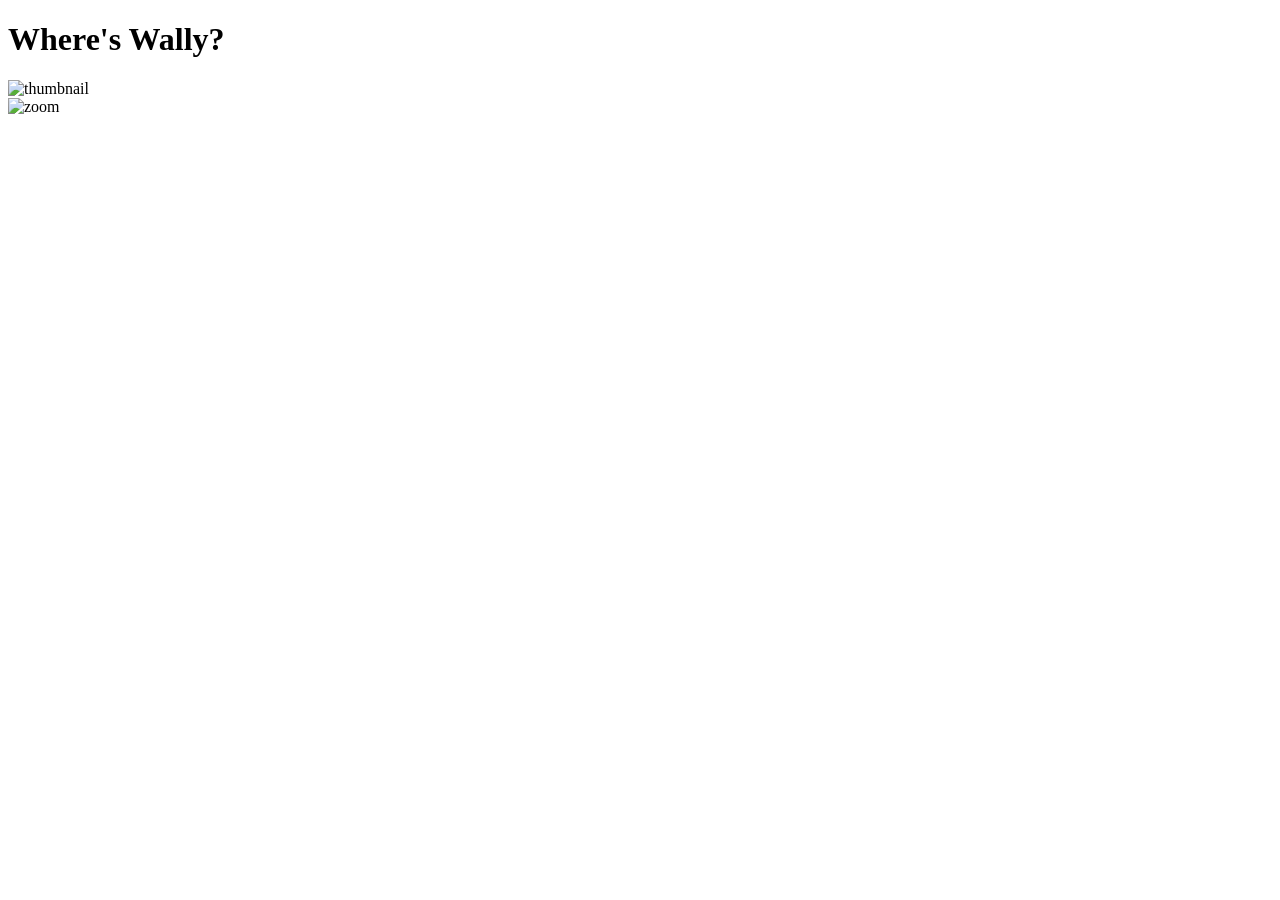
==== zoom_custom/index.html @ 109a36b8 "Create index.html" ====
<!DOCTYPE html>
<html lang="ja">
<head>
  <meta charset="UTF-8">
  <title>画像のズーム</title>
  <link rel="stylesheet" href="style.css">
</head>
<body>
  <div id="wrapper">
    <h1>Where's Wally?</h1>

    <div id="thumb">
      <span></span>
      <img src="img/1.jpeg" alt="thumbnail" width="1000">
    </div>

    <div id="zoom">
      <img src="img/zoom.jpg" alt="zoom" width=" 10000">
    </div>
  </div>
  
  <!-- jQuery本体 -->
  <script src="https://code.jquery.com/jquery-3.7.1.min.js" integrity="sha256-/JqT3SQfawRcv/BIHPThkBvs0OEvtFFmqPF/lYI/Cxo=" crossorigin="anonymous"></script>
  <!-- 自作JS -->
  <script src="script.js"></script>
</body>
</html>
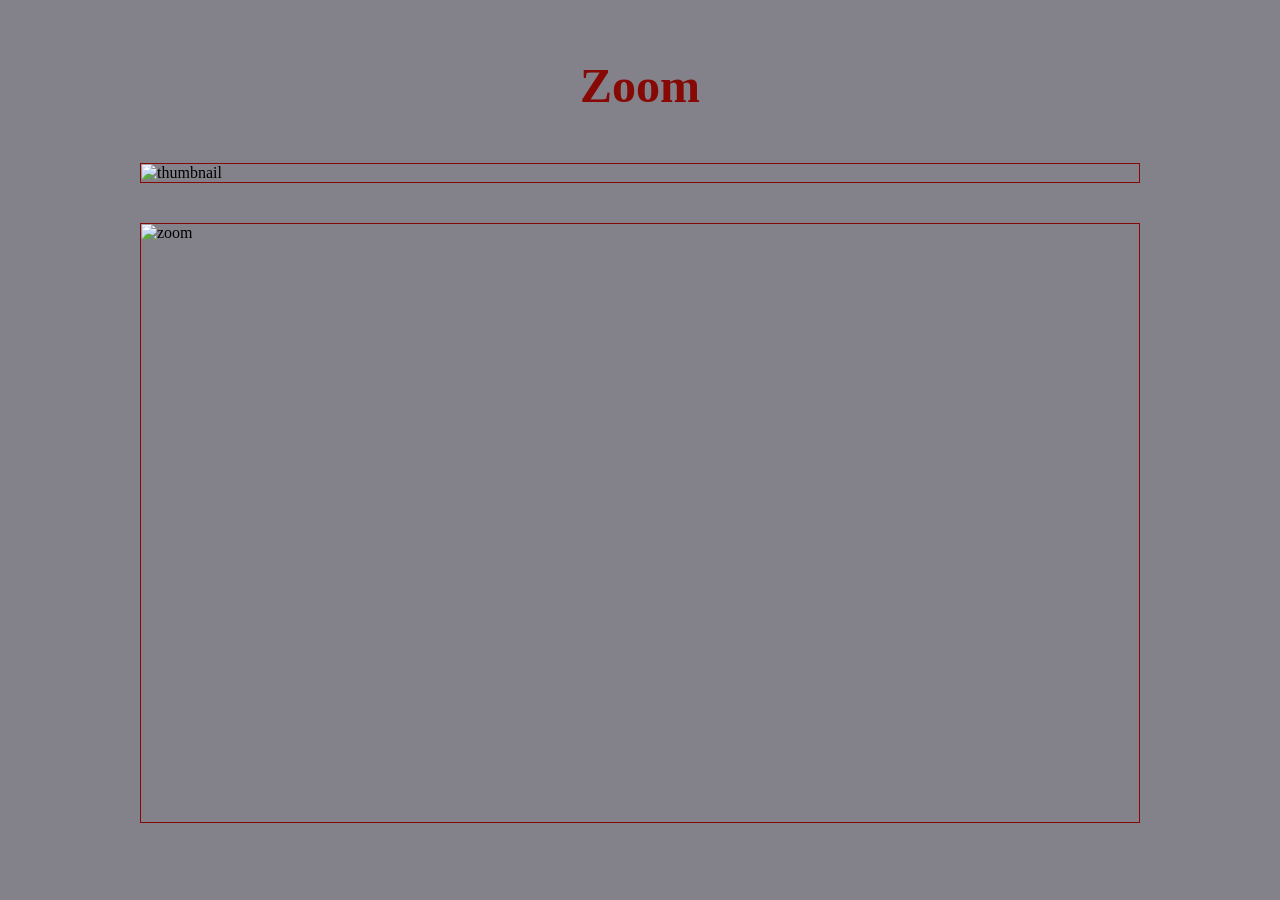
==== commit 21c53ea4: "Update index.html" ====
--- a/zoom_custom/index.html
+++ b/zoom_custom/index.html
@@ -7,15 +7,15 @@
 </head>
 <body>
   <div id="wrapper">
-    <h1>Where's Wally?</h1>
+    <h1>Zoom</h1>
 
     <div id="thumb">
       <span></span>
-      <img src="img/1.jpeg" alt="thumbnail" width="1000">
+      <img src="img/thumb.jpg" alt="thumbnail" width="400">
     </div>
 
     <div id="zoom">
-      <img src="img/zoom.jpg" alt="zoom" width=" 10000">
+      <img src="img/zoom.jpg" alt="zoom" width=" 4000">
     </div>
   </div>
   
--- a/zoom_custom/style.css
+++ b/zoom_custom/style.css
@@ -0,0 +1,62 @@
+@charset "utf-8";
+
+* {
+  box-sizing: border-box;
+}
+
+body {
+  background: #83828a;
+}
+
+#wrapper {
+  width: 1000px;
+  margin: 0 auto;
+  overflow: hidden;
+}
+
+h1 {
+  margin: 50px 0;
+  color: #860906;
+  font-size: 3em;
+  text-align: center;
+}
+
+#thumb,
+#zoom {
+  border: 1px solid #860906;
+}
+
+#thumb {
+  width: 1000px;
+  position: relative;
+  margin-bottom: 40px;
+}
+
+#thumb img {
+  width: 100%;
+  display: block;
+}
+
+#thumb span {
+  width: 100px;
+  height: 100px;
+  position: absolute;
+  display: none;
+  border: 1px solid #83828a;
+  background: rgba(131, 130, 138, .5);
+  pointer-events: none;
+}
+
+#zoom {
+  width: 1000px;
+  height: 600px;
+  overflow: hidden;
+  position: relative;
+  margin: 0 auto 50px;
+}
+
+#zoom img {
+  position: absolute;
+  top: 0;
+  left: 0;
+}
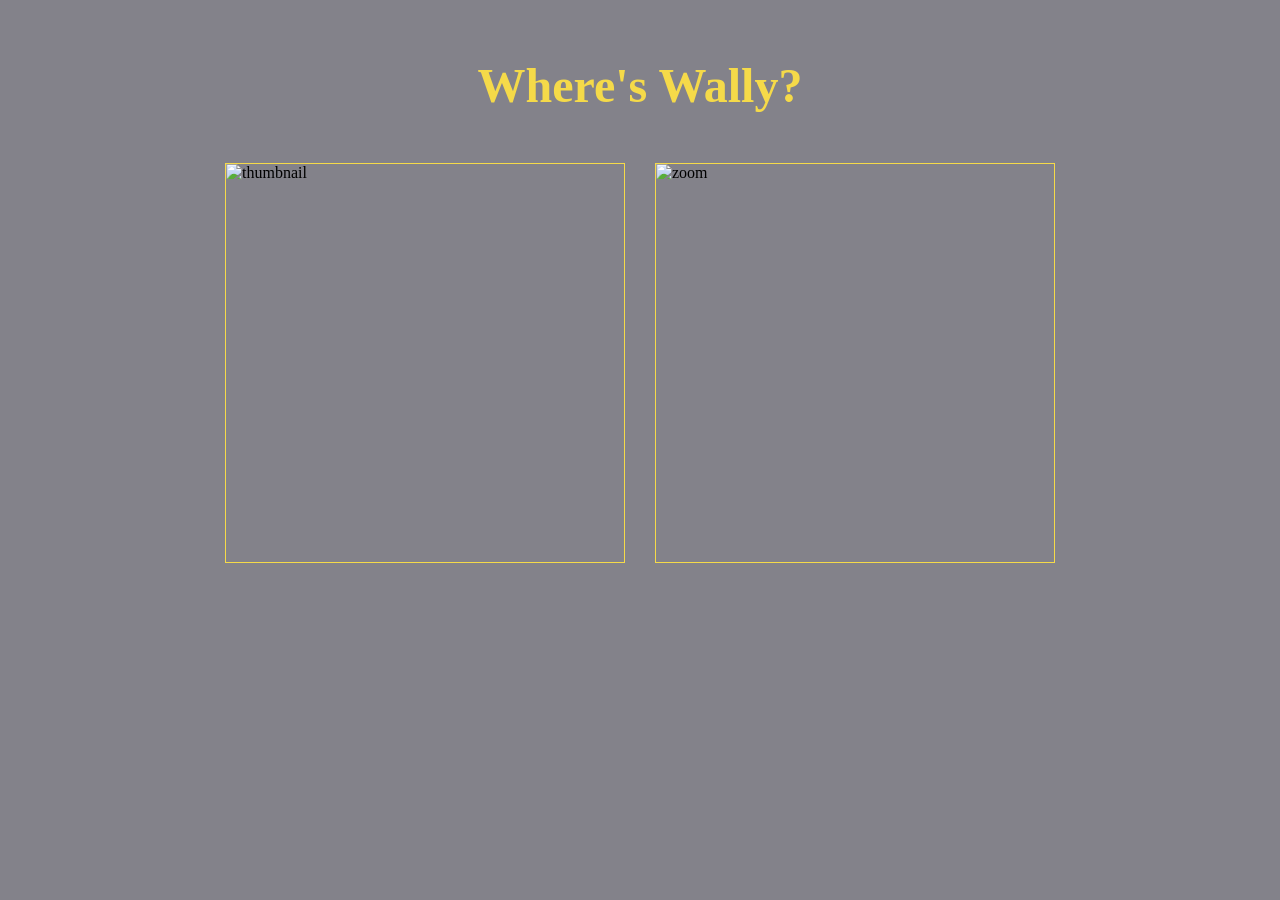
==== commit 002eeb7a: "Update index.html" ====
--- a/zoom_custom/index.html
+++ b/zoom_custom/index.html
@@ -7,15 +7,15 @@
 </head>
 <body>
   <div id="wrapper">
-    <h1>Zoom</h1>
+    <h1>Where's Wally?</h1>
 
     <div id="thumb">
       <span></span>
-      <img src="img/thumb.jpg" alt="thumbnail" width="400">
+      <img src="img/thumb.jpeg" alt="thumbnail" width="1000">
     </div>
 
     <div id="zoom">
-      <img src="img/zoom.jpg" alt="zoom" width=" 4000">
+      <img src="img/zoom.jpeg" alt="zoom" width="10000">
     </div>
   </div>
   
--- a/zoom_custom/style.css
+++ b/zoom_custom/style.css
@@ -9,50 +9,49 @@
 }
 
 #wrapper {
-  width: 1000px;
+  width: 830px;
   margin: 0 auto;
   overflow: hidden;
 }
 
 h1 {
   margin: 50px 0;
-  color: #860906;
+  color: #f5da49;
   font-size: 3em;
   text-align: center;
 }
 
 #thumb,
 #zoom {
-  border: 1px solid #860906;
+  border: 1px solid #f5da49;
 }
 
 #thumb {
-  width: 1000px;
-  position: relative;
-  margin-bottom: 40px;
+  width: 400px;
+  height: 400px;
+  float: left;
 }
 
 #thumb img {
   width: 100%;
-  display: block;
 }
 
 #thumb span {
-  width: 100px;
-  height: 100px;
+  width: 40px;
+  height: 40px;
   position: absolute;
   display: none;
+  /* display: block; */
   border: 1px solid #83828a;
   background: rgba(131, 130, 138, .5);
-  pointer-events: none;
 }
 
 #zoom {
-  width: 1000px;
-  height: 600px;
+  width: 400px;
+  height: 400px;
+  float: right;
   overflow: hidden;
   position: relative;
-  margin: 0 auto 50px;
 }
 
 #zoom img {
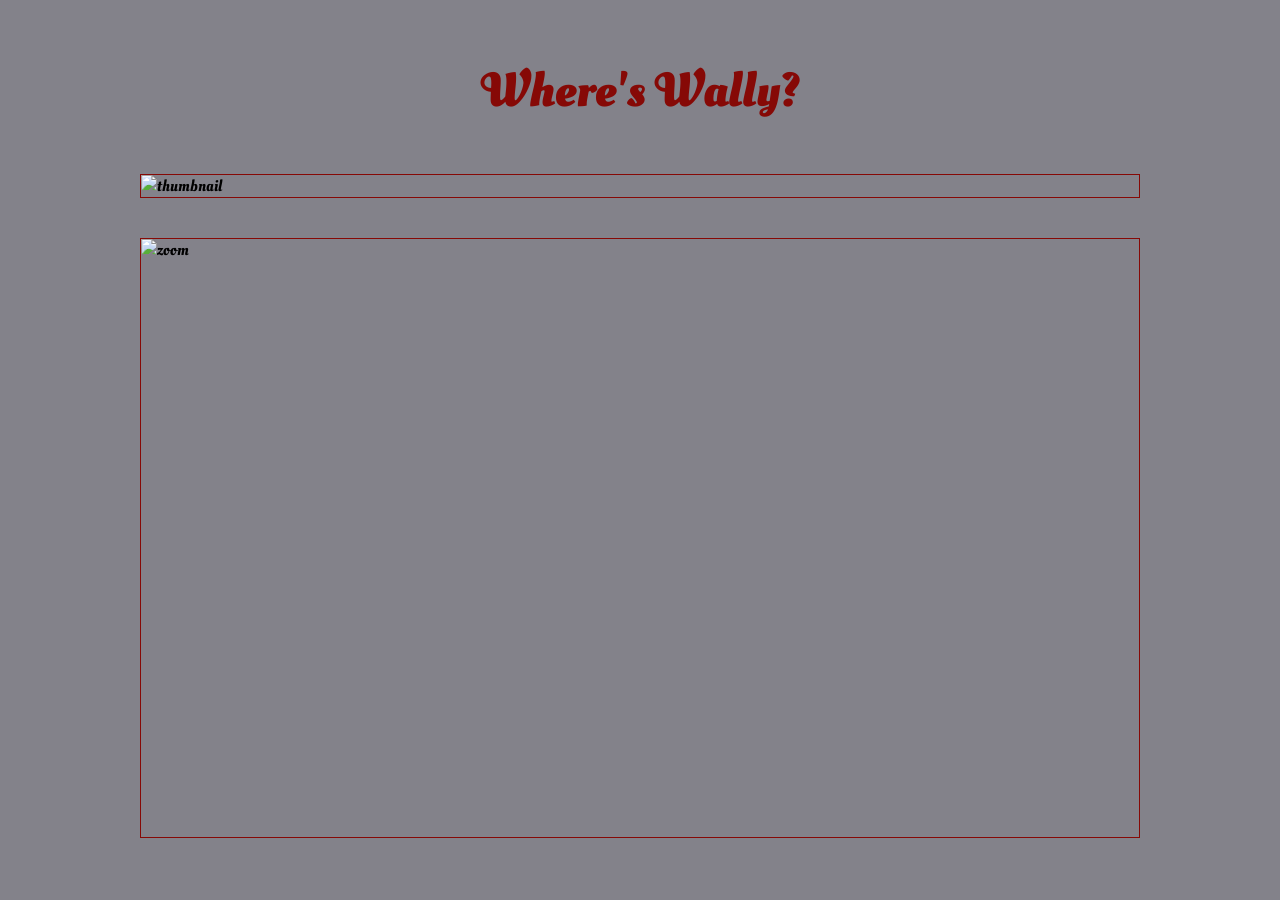
==== commit 69eb8cb4: "Update index.html" ====
--- a/zoom_custom/index.html
+++ b/zoom_custom/index.html
@@ -15,7 +15,7 @@
     </div>
 
     <div id="zoom">
-      <img src="img/zoom.jpeg" alt="zoom" width="10000">
+      <img src="img/zoom.jpeg" alt="zoom" width="4000">
     </div>
   </div>
   
--- a/zoom_custom/style.css
+++ b/zoom_custom/style.css
@@ -1,7 +1,9 @@
 @charset "utf-8";
+@import url('https://fonts.googleapis.com/css2?family=Oleo+Script+Swash+Caps:wght@400;700&display=swap');
 
 * {
   box-sizing: border-box;
+  font-family: "Oleo Script Swash Caps", system-ui;
 }
 
 body {
@@ -9,49 +11,50 @@
 }
 
 #wrapper {
-  width: 830px;
+  width: 1000px;
   margin: 0 auto;
   overflow: hidden;
 }
 
 h1 {
   margin: 50px 0;
-  color: #f5da49;
+  color: #860906;
   font-size: 3em;
   text-align: center;
 }
 
 #thumb,
 #zoom {
-  border: 1px solid #f5da49;
+  border: 1px solid #860906;
 }
 
 #thumb {
-  width: 400px;
-  height: 400px;
-  float: left;
+  width: 1000px;
+  position: relative;
+  margin-bottom: 40px;
 }
 
 #thumb img {
   width: 100%;
+  display: block;
 }
 
 #thumb span {
-  width: 40px;
-  height: 40px;
+  width: 100px;
+  height: 100px;
   position: absolute;
   display: none;
-  /* display: block; */
   border: 1px solid #83828a;
   background: rgba(131, 130, 138, .5);
+  pointer-events: none;
 }
 
 #zoom {
-  width: 400px;
-  height: 400px;
-  float: right;
+  width: 1000px;
+  height: 600px;
   overflow: hidden;
   position: relative;
+  margin: 0 auto 50px;
 }
 
 #zoom img {
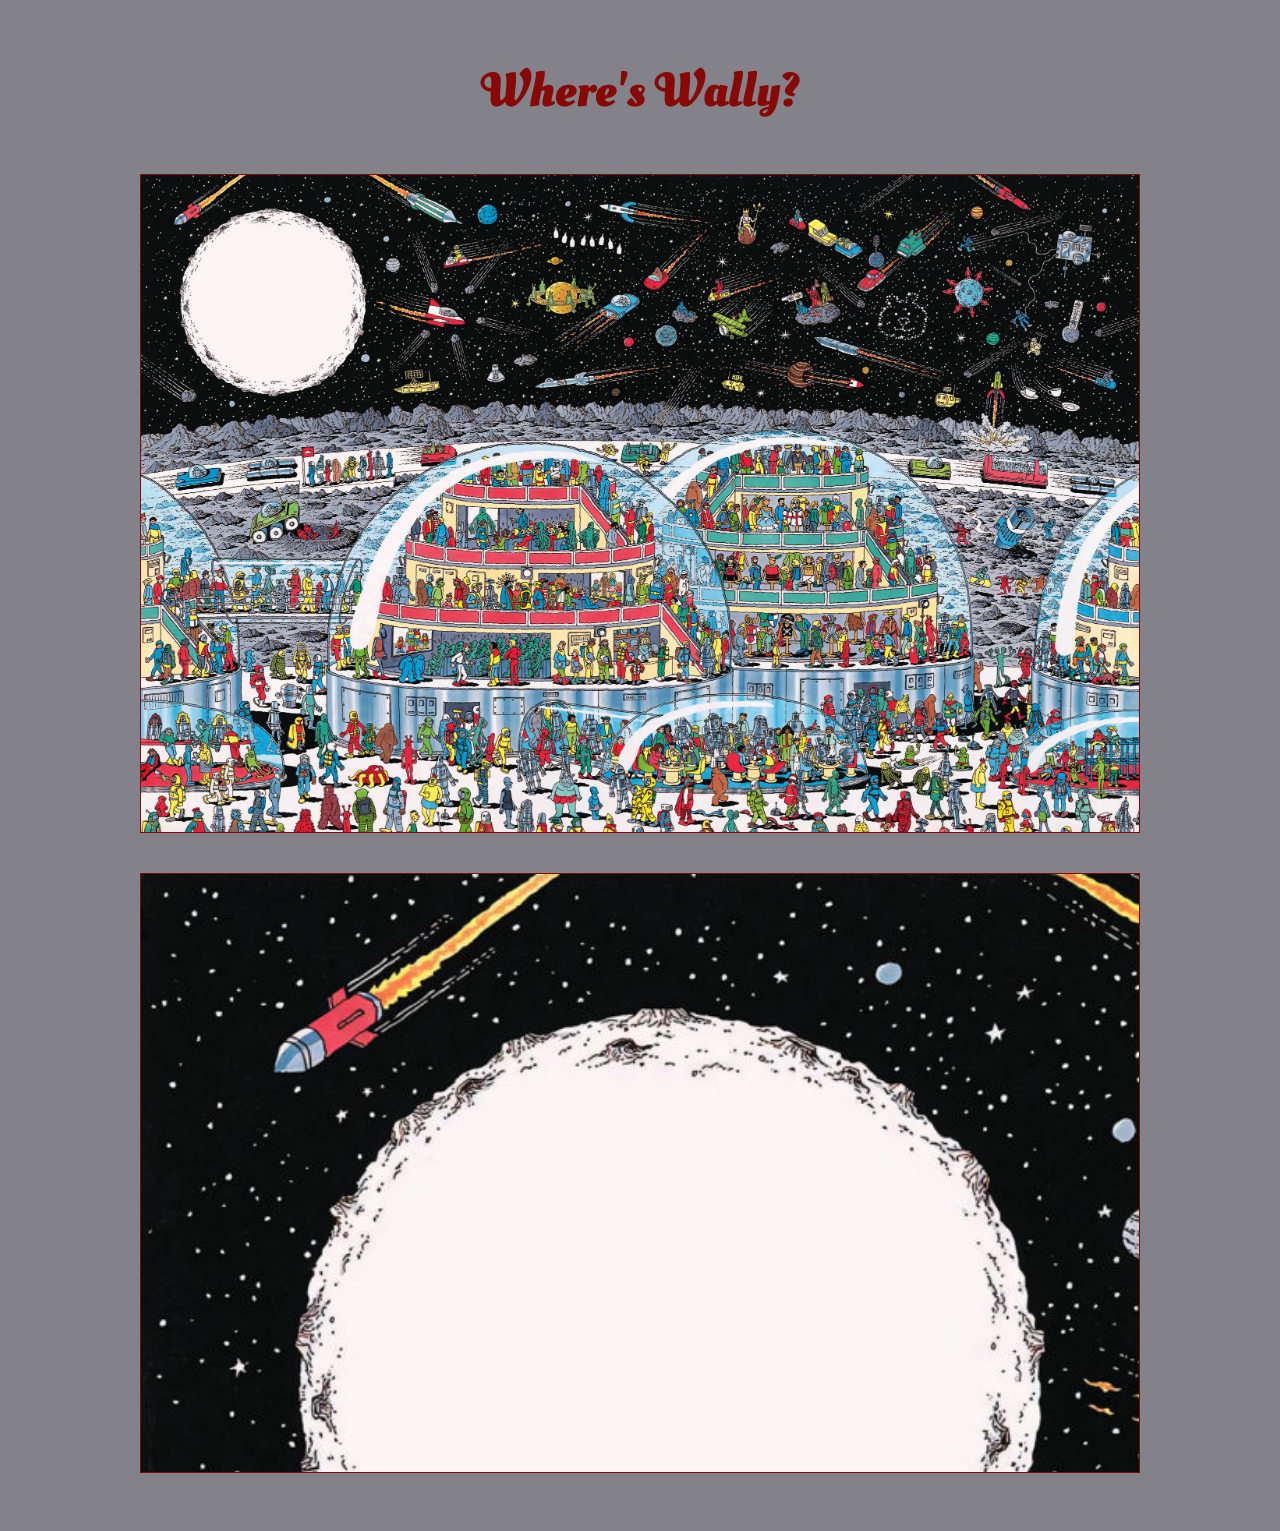
==== commit cb0d2977: "Update index.html" ====
--- a/zoom_custom/index.html
+++ b/zoom_custom/index.html
@@ -11,11 +11,11 @@
 
     <div id="thumb">
       <span></span>
-      <img src="img/thumb.jpeg" alt="thumbnail" width="1000">
+      <img src="img/thumb.jpg" alt="thumbnail" width="400">
     </div>
 
     <div id="zoom">
-      <img src="img/zoom.jpeg" alt="zoom" width="4000">
+      <img src="img/zoom.jpg" alt="zoom" width=" 4000">
     </div>
   </div>
   
--- a/zoom_custom/style.css
+++ b/zoom_custom/style.css
@@ -36,6 +36,7 @@
 
 #thumb img {
   width: 100%;
+  height: auto;
   display: block;
 }
 
